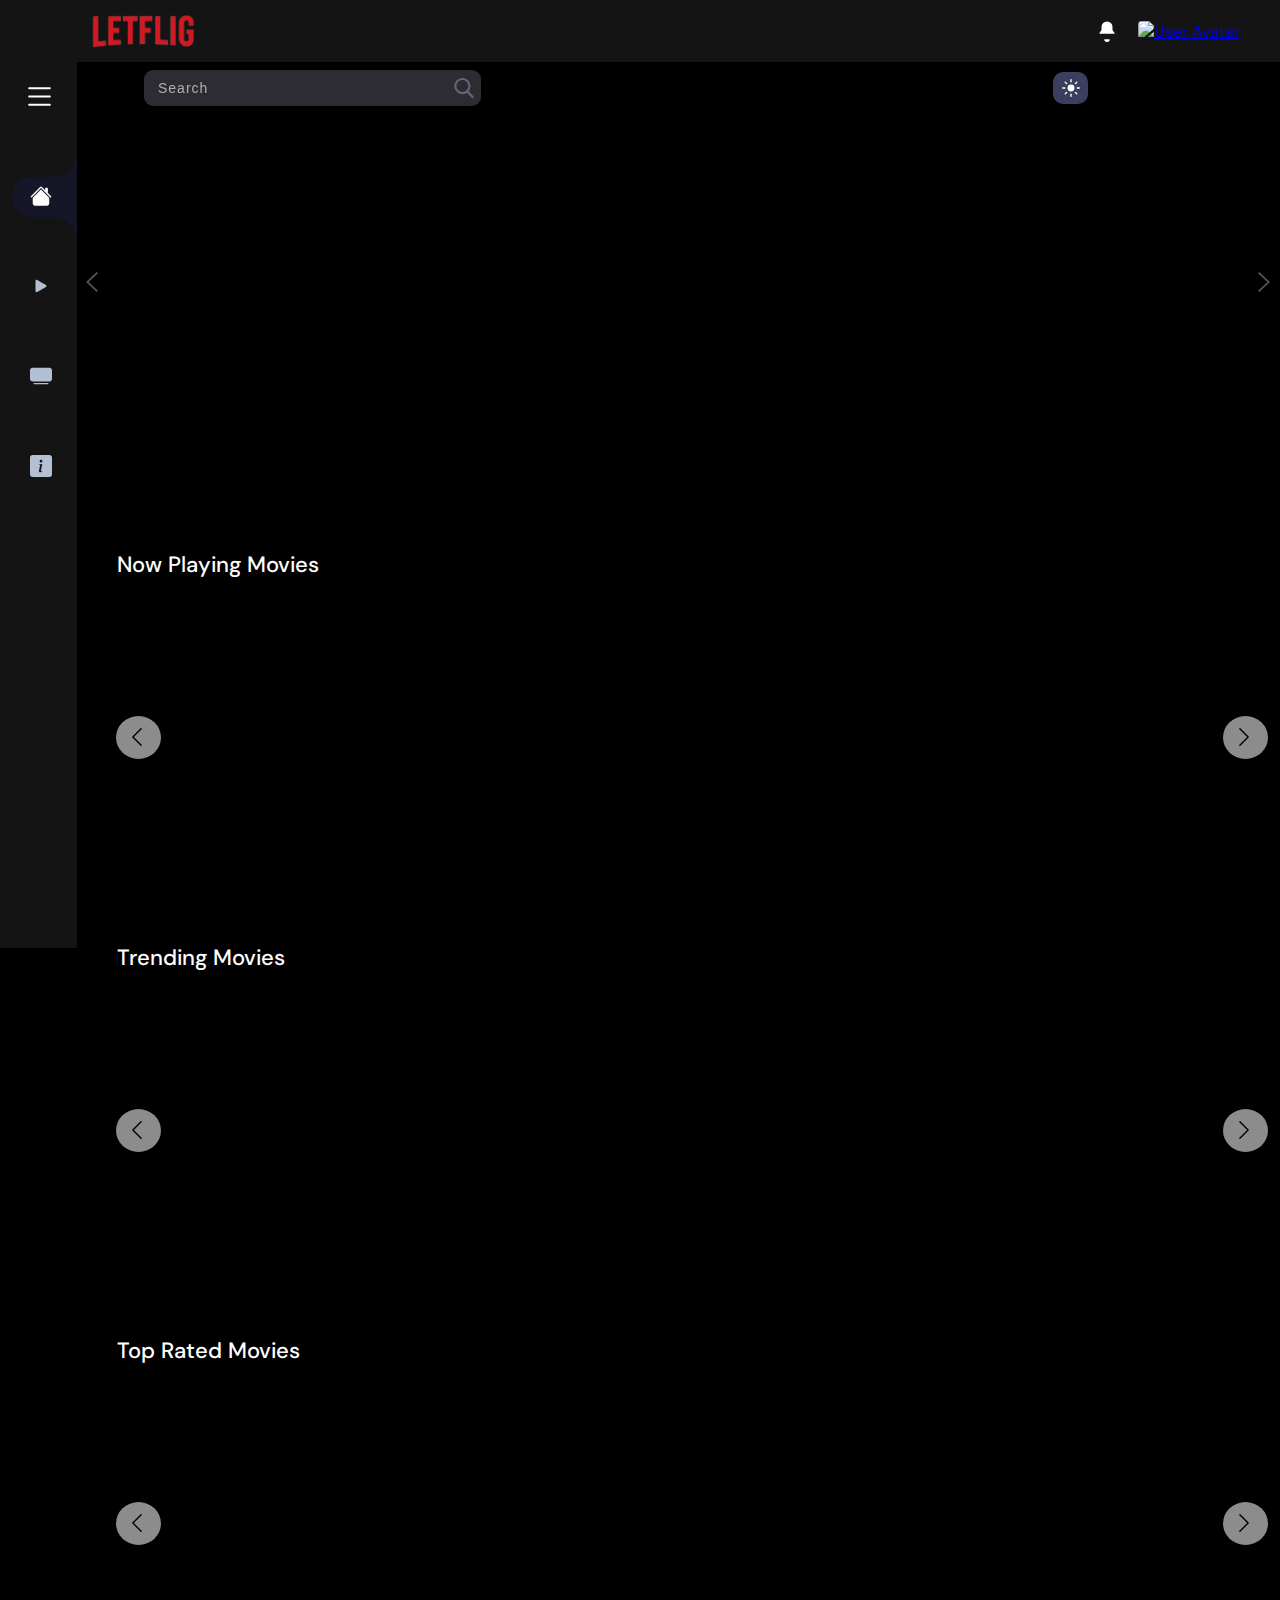
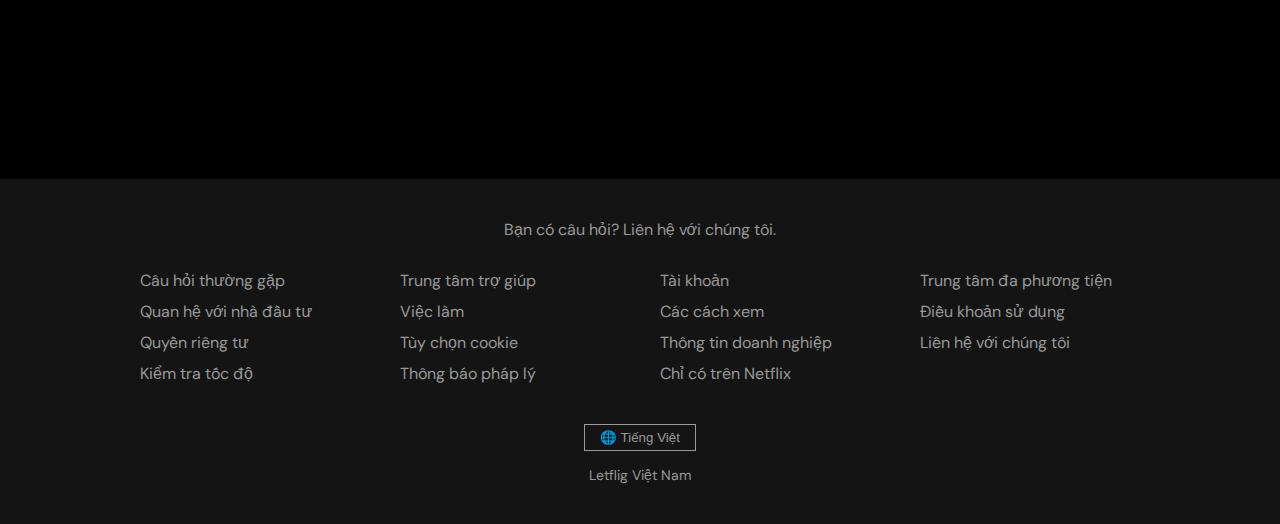
==== home.html @ 0b9b897f "first commit" ====
<!DOCTYPE html>
<html lang="en">

<head>
    <meta charset="UTF-8" />
    <meta http-equiv="X-UA-Compatible" content="IE=edge" />
    <meta name="viewport" content="width=device-width, initial-scale=1.0" />
    <link rel="icon" type="image/png" sizes="32x32" href="./resources/D moviesand tv show.png" />
    <title>Home | Letflig</title>
    <meta name="fl-verify" content="dedcf2e26533b422a0f9394b8a10ef49">
    <link rel="preconnect" href="https://fonts.googleapis.com" />
    <link rel="preconnect" href="https://fonts.gstatic.com" crossorigin />
    <link href="https://fonts.googleapis.com/css2?family=DM+Sans:wght@400;500;700&display=swap" rel="stylesheet" />
    <link rel="preconnect" href="https://fonts.googleapis.com" />
    <link rel="preconnect" href="https://fonts.gstatic.com" crossorigin />
    <link href="https://fonts.googleapis.com/css2?family=Kumbh+Sans:wght@400;500;600;700&display=swap"
        rel="stylesheet" />
    <link
        href="https://fonts.googleapis.com/css2?family=Fraunces:opsz,wght@9..144,700;9..144,900&family=Pacifico&display=swap"
        rel="stylesheet">
    <link rel="stylesheet" href="./style.css" />
    
</head>

<body class="body">
    
    <div class="selladd-container">
        <header class="netflix-header">
            <div class="netflix-header-left">
                <a href="./home.html"><img src="./resources/test1.png" alt="Letflig" class="logo" /></a>
                <!-- <nav class="main-nav">
                    <a href="./home.html">Home</a>
                    <a href="./tvShows.html">TV Shows</a>
                    <a href="./moviesGenre.html">Movies</a>
                    <a href="#">New & Popular</a>
                    <a href="#">My List</a>
                </nav> -->
            </div>
            <div class="netflix-header-right">
                <!-- <input type="text" class="search-input" placeholder="Search" /> -->
                <svg class="icon bell" xmlns="http://www.w3.org/2000/svg" width="22" height="22" fill="white" viewBox="0 0 16 16">
                    <path d="M8 16a2 2 0 0 0 2-2H6a2 2 0 0 0 2 2z"/>
                    <path fill-rule="evenodd"
                        d="M8 1a4 4 0 0 0-4 4v2.086a1 1 0 0 1-.293.707L2.5 9.5v.5h11v-.5l-1.207-1.707a1 1 0 0 1-.293-.707V5a4 4 0 0 0-4-4z"/>
                </svg>
                <a href="./signup.html"><img src="https://www.citypng.com/public/uploads/preview/white-user-member-guest-icon-png-image-701751695037005zdurfaim0y.png" alt="User Avatar" class="avatar"></a>
            </div>
        </header>
        
    </div>

    <main class="main">


        <div class="overlay"></div>
        <div class="overlay_side_navabar"></div>
        <div class="sidenav_container">
            <nav class="sidenav">

                <svg xmlns="http://www.w3.org/2000/svg" width="18" height="18" fill="#ffff"
                    class="arrow_left bi-arrow-left" viewBox="0 0 16 16">
                    <path fill-rule="evenodd"
                        d="M15 8a.5.5 0 0 0-.5-.5H2.707l3.147-3.146a.5.5 0 1 0-.708-.708l-4 4a.5.5 0 0 0 0 .708l4 4a.5.5 0 0 0 .708-.708L2.707 8.5H14.5A.5.5 0 0 0 15 8z" />
                </svg>
                <h3 class="title">Letflig</h3>
                <svg xmlns="http://www.w3.org/2000/svg" width="33" height="33" fill="currentColor"
                    class="hamburger bi-list" viewBox="0 0 16 16">
                    <path class="pathh pathhphone" fill-rule="evenodd"
                        d="M2.5 12a.5.5 0 0 1 .5-.5h10a.5.5 0 0 1 0 1H3a.5.5 0 0 1-.5-.5zm0-4a.5.5 0 0 1 .5-.5h10a.5.5 0 0 1 0 1H3a.5.5 0 0 1-.5-.5zm0-4a.5.5 0 0 1 .5-.5h10a.5.5 0 0 1 0 1H3a.5.5 0 0 1-.5-.5z" />
                </svg>
                <div class="menu">
                    <h4 class="menu_title">Menu</h4>
                    <ul class="menu_ul">
                        <li class="home">
                            <a class="sidenavlinks" href="./home.html"><svg xmlns="http://www.w3.org/2000/svg"
                                    width="22" height="22" fill="currentColor" class="bi bi-house-fill"
                                    viewBox="0 0 16 16">
                                    <path class="path" fill-rule="evenodd"
                                        d="m8 3.293 6 6V13.5a1.5 1.5 0 0 1-1.5 1.5h-9A1.5 1.5 0 0 1 2 13.5V9.293l6-6zm5-.793V6l-2-2V2.5a.5.5 0 0 1 .5-.5h1a.5.5 0 0 1 .5.5z" />
                                    <path class="path" fill-rule="evenodd"
                                        d="M7.293 1.5a1 1 0 0 1 1.414 0l6.647 6.646a.5.5 0 0 1-.708.708L8 2.207 1.354 8.854a.5.5 0 1 1-.708-.708L7.293 1.5z" />
                                </svg><span class="Home_title title_span">Home</span></a>
                        </li>
                        <li class="movie">
                            <a class="sidenavlinks" href="./moviesGenre.html">
                                <svg xmlns="http://www.w3.org/2000/svg" width="22" height="22" fill="currentColor"
                                    class="bi bi-play-fill" viewBox="0 0 16 16">
                                    <path class="path"
                                        d="m11.596 8.697-6.363 3.692c-.54.313-1.233-.066-1.233-.697V4.308c0-.63.692-1.01 1.233-.696l6.363 3.692a.802.802 0 0 1 0 1.393z" />
                                </svg>
                                <span class="movie_name title_span">Movies</span></a>
                        </li>
                        <li class="tv_shows">
                            <a class="sidenavlinks" href="./tvShows.html">
                                <svg xmlns="http://www.w3.org/2000/svg" width="22" height="22" fill="currentColor"
                                    class="bi bi-tv-fill" viewBox="0 0 16 16">
                                    <path class="path"
                                        d="M2.5 13.5A.5.5 0 0 1 3 13h10a.5.5 0 0 1 0 1H3a.5.5 0 0 1-.5-.5zM2 2h12s2 0 2 2v6s0 2-2 2H2s-2 0-2-2V4s0-2 2-2z" />
                                </svg>
                                <span class="tv_shows_title title_span">Shows</span></a>
                        </li>
                        <li class="settings">
                            <a class="sidenavlinks" href="./index.html">
                                <svg xmlns="http://www.w3.org/2000/svg" width="22" height="22" fill="currentColor"
                                    class="bi bi-info-square-fill" viewBox="0 0 16 16">
                                    <path class="path"
                                        d="M0 2a2 2 0 0 1 2-2h12a2 2 0 0 1 2 2v12a2 2 0 0 1-2 2H2a2 2 0 0 1-2-2V2zm8.93 4.588-2.29.287-.082.38.45.083c.294.07.352.176.288.469l-.738 3.468c-.194.897.105 1.319.808 1.319.545 0 1.178-.252 1.465-.598l.088-.416c-.2.176-.492.246-.686.246-.275 0-.375-.193-.304-.533L8.93 6.588zM8 5.5a1 1 0 1 0 0-2 1 1 0 0 0 0 2z" />
                                </svg><span class="settings_title title_span">About</span></a>
                        </li>
                    </ul>
                </div>
            </nav>
        </div>
        <section class="section_one">
            <div class="nav_paremt_conatainer">
                <nav class="navContainer">
                    <svg xmlns="http://www.w3.org/2000/svg" width="33" height="33" fill="currentColor"
                        class="hamburger hamburgerphone bi-list" viewBox="0 0 16 16">
                        <path class="pathh" fill-rule="evenodd"
                            d="M2.5 12a.5.5 0 0 1 .5-.5h10a.5.5 0 0 1 0 1H3a.5.5 0 0 1-.5-.5zm0-4a.5.5 0 0 1 .5-.5h10a.5.5 0 0 1 0 1H3a.5.5 0 0 1-.5-.5zm0-4a.5.5 0 0 1 .5-.5h10a.5.5 0 0 1 0 1H3a.5.5 0 0 1-.5-.5z" />
                    </svg>
                    <input class="search" type="text" placeholder="Search " />
                    <div class="light_darkmode" data-theme="black"></div>
                </nav>
            </div>
            <section class="section_two">
                <!-- <h3 class="home_header">Home</h3> -->
                <div class="Home_header_container">

                    <div class="trending_container">
                        <div class="Trending_arrow_container">
                            <?xml version="1.0" ?>
                            <!DOCTYPE svg
                                PUBLIC '-//W3C//DTD SVG 1.1//EN' 'http://www.w3.org/Graphics/SVG/1.1/DTD/svg11.dtd'><svg
                                class="trending_arrow trending_left_btn" height="512px" id="Layer_1"
                                style="enable-background:new 0 0 512 512;" version="1.1" viewBox="0 0 512 512"
                                xml:space="preserve" xmlns="http://www.w3.org/2000/svg"
                                xmlns:xlink="http://www.w3.org/1999/xlink">
                                <polygon points="352,115.4 331.3,96 160,256 331.3,416 352,396.7 201.5,256 " />
                            </svg>
                            <?xml version="1.0" ?>
                            <!DOCTYPE svg
                                PUBLIC '-//W3C//DTD SVG 1.1//EN' 'http://www.w3.org/Graphics/SVG/1.1/DTD/svg11.dtd'><svg
                                class="trending_arrow trending_right_btn" height="512px" id="Layer_1"
                                style="enable-background:new 0 0 512 512;" version="1.1" viewBox="0 0 512 512"
                                xml:space="preserve" xmlns="http://www.w3.org/2000/svg"
                                xmlns:xlink="http://www.w3.org/1999/xlink">
                                <polygon points="160,115.4 180.7,96 352,256 180.7,416 160,396.7 310.5,256 " />
                            </svg>

                        </div>

                        <div class="trending_poster trending_div_container">

                        </div>
                    </div>

                </div>
                <section class="Now_playing_movies_container Now_playing_movies_container_trend" id="nowplaying">
                    <h4 class="Now_playing_movies_container_title">
                        Now Playing Movies
                    </h4>

                    <svg xmlns="http://www.w3.org/2000/svg" width="16" height="16" fill="currentColor"
                        class="leftarrow arrowbtn bi-chevron-left" viewBox="0 0 16 16">
                        <path fill-rule="evenodd"
                            d="M11.354 1.646a.5.5 0 0 1 0 .708L5.707 8l5.647 5.646a.5.5 0 0 1-.708.708l-6-6a.5.5 0 0 1 0-.708l6-6a.5.5 0 0 1 .708 0z" />
                    </svg>
                    <svg xmlns="http://www.w3.org/2000/svg" width="16" height="16" fill="currentColor"
                        class="rightarrow rightarrowindex arrowbtn bi-chevron-right" viewBox="0 0 16 16">
                        <path fill-rule="evenodd"
                            d="M4.646 1.646a.5.5 0 0 1 .708 0l6 6a.5.5 0 0 1 0 .708l-6 6a.5.5 0 0 1-.708-.708L10.293 8 4.646 2.354a.5.5 0 0 1 0-.708z" />
                    </svg>
                    <div class="Now_playing_movies_div"></div>
                </section>
                <section class="Now_playing_movies_container" id="Trendingmovies">
                    <h4 class="Now_playing_movies_container_title">Trending Movies</h4>

                    <svg xmlns="http://www.w3.org/2000/svg" width="16" height="16" fill="currentColor"
                        class="leftarrow arrowbtn bi-chevron-left" viewBox="0 0 16 16">
                        <path fill-rule="evenodd"
                            d="M11.354 1.646a.5.5 0 0 1 0 .708L5.707 8l5.647 5.646a.5.5 0 0 1-.708.708l-6-6a.5.5 0 0 1 0-.708l6-6a.5.5 0 0 1 .708 0z" />
                    </svg>
                    <svg xmlns="http://www.w3.org/2000/svg" width="16" height="16" fill="currentColor"
                        class="rightarrow rightarrowindex arrowbtn bi-chevron-right" viewBox="0 0 16 16">
                        <path fill-rule="evenodd"
                            d="M4.646 1.646a.5.5 0 0 1 .708 0l6 6a.5.5 0 0 1 0 .708l-6 6a.5.5 0 0 1-.708-.708L10.293 8 4.646 2.354a.5.5 0 0 1 0-.708z" />
                    </svg>
                    <div class="current_popular_movies_div"></div>
                </section>
                <section class="Now_playing_movies_container" id="toprated">
                    <h4 class="Now_playing_movies_container_title">Top Rated Movies</h4>

                    <svg xmlns="http://www.w3.org/2000/svg" width="16" height="16" fill="currentColor"
                        class="leftarrow arrowbtn bi-chevron-left" viewBox="0 0 16 16">
                        <path fill-rule="evenodd"
                            d="M11.354 1.646a.5.5 0 0 1 0 .708L5.707 8l5.647 5.646a.5.5 0 0 1-.708.708l-6-6a.5.5 0 0 1 0-.708l6-6a.5.5 0 0 1 .708 0z" />
                    </svg>
                    <svg xmlns="http://www.w3.org/2000/svg" width="16" height="16" fill="currentColor"
                        class="rightarrow rightarrowindex arrowbtn bi-chevron-right" viewBox="0 0 16 16">
                        <path fill-rule="evenodd"
                            d="M4.646 1.646a.5.5 0 0 1 .708 0l6 6a.5.5 0 0 1 0 .708l-6 6a.5.5 0 0 1-.708-.708L10.293 8 4.646 2.354a.5.5 0 0 1 0-.708z" />
                    </svg>
                    <div class="Top_rated_movies_div"></div>
                </section>
            </section>
        </section>
    </main>
    <footer>
        <div class="footer-container">
          <div>
            <a href="#">Bạn có câu hỏi? Liên hệ với chúng tôi.</a>
          </div>
    
          <div class="footer-row">
            <div class="footer-column">
              <ul>
                <li><a href="#">Câu hỏi thường gặp</a></li>
                <li><a href="#">Quan hệ với nhà đầu tư</a></li>
                <li><a href="#">Quyền riêng tư</a></li>
                <li><a href="#">Kiểm tra tốc độ</a></li>
              </ul>
            </div>
            <div class="footer-column">
              <ul>
                <li><a href="#">Trung tâm trợ giúp</a></li>
                <li><a href="#">Việc làm</a></li>
                <li><a href="#">Tùy chọn cookie</a></li>
                <li><a href="#">Thông báo pháp lý</a></li>
              </ul>
            </div>
            <div class="footer-column">
              <ul>
                <li><a href="#">Tài khoản</a></li>
                <li><a href="#">Các cách xem</a></li>
                <li><a href="#">Thông tin doanh nghiệp</a></li>
                <li><a href="#">Chỉ có trên Netflix</a></li>
              </ul>
            </div>
            <div class="footer-column">
              <ul>
                <li><a href="#">Trung tâm đa phương tiện</a></li>
                <li><a href="#">Điều khoản sử dụng</a></li>
                <li><a href="#">Liên hệ với chúng tôi</a></li>
              </ul>
            </div>
          </div>
    
          <div>
            <button class="language-btn">🌐 Tiếng Việt</button>
          </div>
    
          <div class="footer-note">
            Letflig Việt Nam
          </div>
        </div>
      </footer>
      
    <script src="./scriptl.js"></script>
    
</body>

</html>
---- style.css ----
@import url('https://fonts.googleapis.com/css2?family=Special+Gothic+Condensed+One&display=swap');
* {
    margin: 0;
    padding: 0;
    box-sizing: border-box;
}

body {
    background-color: var(--navbar-background);
    font-family: 'DM Sans', sans-serif;
    transition-duration: 0.5s;
    transition-timing-function: linear;

}



:root {
    /* --background: #151728; */
    --background: #000;
    ;
    --shadow: rgba(0, 0, 0, 0.1) 0px 3px 6px 0px, rgba(0, 0, 0, 0.08) 0px 1px 3px 0px;

}

body {
    background-color: var(--background);
}

html {
    -webkit-tap-highlight-color: transparent;
}

.main {
    display: flex;
    position: relative;
}

.overlay {
    width: 100%;
    position: fixed;
    background-color: white;
    height: 0%;
    z-index: -1;
    transition-duration: 0.5s;
    transition-timing-function: linear;
}



.sidenav_container {
    width: 5rem;

}

.sidenav {
    height: 100vh;
    width: 77px;
    display: flex;
    flex-direction: column;
    overflow: hidden;
    position: fixed;
    height: 100%;
    transition-duration: 0.2s;
    transition-timing-function: ease-out;
    z-index: 3;
    /* background-color: #33373e;
    background-color: #202326; */
    background-color: #141414;
    padding: 0 0 0 2px;
    transition-duration: 0.3s;
    transition-timing-function: linear;
    /* background-image: url("./resources/D\ moviesand\ tv\ shows\ \(Transparent\ BG\).png"); */
    background-position: center;
    background-repeat: no-repeat;
    background-size: contain;
    background-position-y: 100%;
}


.sidenav_2 {
    width: 5rem;
}


.sidenavlinks {
    display: flex;
    align-items: center;
    gap: 44px;
    width: fit-content;
    cursor: pointer;
    text-decoration: none;
    padding: 8px 0px 10px 18px;
}



.arrow_left {
    display: none;
    align-self: end;
    width: 25px;
    margin-right: 2px;
    margin-top: 10px;
    cursor: pointer;
    transition-duration: 0.5s;
    transition-timing-function: linear;
}

.title {
    display: none;
    color: white;
    font-family: 'Kumbh Sans', sans-serif;
    font-size: 18px;
    letter-spacing: 3px;
    margin: 0px 14px 0px 12px;
    align-self: center;
    margin-top: 36px;
    transition-duration: 0.5s;
    transition-timing-function: linear;
}

.hamburger {
    display: block;
    margin-top: 2rem;
    cursor: pointer;
    width: 35px;
    align-self: center;
    transition-duration: 0.5s;
    transition-timing-function: linear;
}

.pathh {
    fill: #ffffff;
}



.menu {
    margin-left: 0rem;
    margin-top: 4rem;
    display: flex;
    justify-content: center;
}

.menu_ul {
    display: flex;
    flex-direction: column;
    gap: 50px;
    margin-left: 5rem;
}

.menu_title {
    margin-bottom: 20px;
    font-family: 'DM Sans', sans-serif;
    color: #fffffff5;
    font-weight: 500;
    font-size: 17px;
    letter-spacing: 1px;
    display: none;
    opacity: 0.7;
}


.bi {
    cursor: pointer;
}

.path {
    /* fill: #287bff; */
    fill: #b3bfd3;
    color: white;
}


.menu_ul li span {
    color: #ffffff9e;
    font-size: 15px;
    font-weight: 500;
    letter-spacing: 0px;
    /* display: none;*/
}





.GoogleButton {
    color: rgb(199 199 199 / 90%);
    cursor: pointer;
    padding: 7px 16px 7px 16px;
    border-radius: 11px;
    font-size: 11px;
    text-decoration: none;
    transition: all .2s ease-in-out;
    background: #1b1d30;
}

.playButtonContainer {
    display: flex;
    align-items: center;
    gap: 30px;
}

.GoogleButton:hover {
    box-shadow: 0 8px 16px 0 rgb(0 0 0 / 20%), 0 6px 20px 0 rgb(0 0 0 / 19%);
    color: rgb(255, 255, 255);

}





body.minimize_siderbar .sidenav {
    width: 14rem;
    transition-duration: 0.2s;
    transition-timing-function: linear;
    height: 100%;
    background-size: 153px;
    background-position-y: 103%;
}

body.minimize_siderbar .sidenav_container {
    width: 16rem;
    transition-duration: 0.2s;
    transition-timing-function: linear;
}

body.minimize_siderbar .arrow_left {
    display: block;
    transition-duration: 0.2s;
    transition-timing-function: linear;
}

body.minimize_siderbar .title {
    display: block;
    transition-duration: 0.2s;
    transition-timing-function: linear;
}

body.minimize_siderbar .hamburger {
    display: none;
    transition-duration: 0.2s;
    transition-timing-function: linear;

}

body.minimize_siderbar .title_span {
    display: inline-block;
}

body.minimize_siderbar .menu_title {
    display: block;
}

body.minimize_siderbar .menu {
    margin-left: 2rem;
    margin-top: 4rem;
    display: block;
}


body.minimize_siderbar .menu_ul {
    display: flex;
    flex-direction: column;
    gap: 45px;
    margin-left: 0rem;
}



body.minimize_siderbar .sidenavlinks {
    padding: 8px 95px 10px 18px;
    gap: 15px;
}


body.minimize_siderbar .section_one {
    margin-left: 1rem;
    transition-duration: 0.2s;
    transition-timing-function: linear;

}

body.minimize_siderbar .Now_playing_movies_container {
    width: 79vw;
    position: relative;
    transition-duration: 0.2s;
    transition-timing-function: linear;
}

body.minimize_siderbar .light_darkmode {
    right: 25%;
    transition-duration: 0.2s;
    transition-timing-function: linear;
}

body.minimize_siderbar .navContainer {
    left: 225px;
    transition-duration: 0.2s;
    transition-timing-function: linear;

}

body.minimize_siderbar .movieDetailnavContainer {
    left: 223px;

}




body.minimize_siderbar .sidenav_child_container {
    width: 14rem;
    transition-duration: 0.2s;
    transition-timing-function: linear;
}

body.minimize_siderbar .section_one_movieDetail {
    margin-left: 14rem;
    transition-duration: 0.2s;
    transition-timing-function: linear;
}



.section_one {
    margin-left: 1rem;
    transition-duration: 0.3s;
    transition-timing-function: linear;
    overflow: hidden;


}

.nav_paremt_conatainer {
    background-color: var(--background);
    height: 5rem;
    z-index: 2;

    transition-timing-function: linear;
}


.navContainer {
    Display: flex;

    height: 5rem;
    align-items: center;
    padding: 0px 146px 0px 63px;
    justify-content: space-between;
    position: fixed;
    width: -webkit-fill-available;
    z-index: 2;
    left: 81px;
    margin: 0 0 0 0px;
    transition-duration: 0.2s;
    transition-timing-function: ease-out;
}



.navContainer input {
    background-image: url("data:image/svg+xml;charset=utf-8,%3Csvg xmlns='http://www.w3.org/2000/svg' viewBox='0 0 56.966 56.966' fill='%23717790c7'%3E%3Cpath d='M55.146 51.887 41.588 37.786A22.926 22.926 0 0 0 46.984 23c0-12.682-10.318-23-23-23s-23 10.318-23 23 10.318 23 23 23c4.761 0 9.298-1.436 13.177-4.162l13.661 14.208c.571.593 1.339.92 2.162.92.779 0 1.518-.297 2.079-.837a3.004 3.004 0 0 0 .083-4.242zM23.984 6c9.374 0 17 7.626 17 17s-7.626 17-17 17-17-7.626-17-17 7.626-17 17-17z'/%3E%3C/svg%3E");
    background-repeat: no-repeat;
    padding: 0px 26px 1px 14px;
    height: 36px;
    outline: none;
    border: none;
    border-radius: 9px;
    box-shadow: var(--shadow);
    background-color: #82819357;
    background-size: 20px;
    background-position-y: center;
    background-position: 98%;
    color: #ffff;
    width: 34%;
    letter-spacing: 1px;
    font-size: 14px;
    transition-duration: 0.2s;
    transition-timing-function: linear;

}

::placeholder {
    color: #ffff;
    opacity: 0.6;
}


.light_darkmode {
    background-image: url(./resources/icon-sun.svg);
    background-color: black;
    width: 35px;
    background-repeat: no-repeat;
    height: 32px;
    background-position: center;
    background-size: 18px;
    border-radius: 10px;
    background-color: rgb(87 88 92 / 54%);
    background-color: #3b3e5e;
    position: absolute;
    right: 16%;
    transition-duration: 0.5s;
    transition-timing-function: linear;

}



.home_header {
    color: #ffff;
    margin: 0px 90px 18px 0px;
    font-size: 32px;
}

.Home_header_container {
    display: flex;
    /* width: 100%; */
    height: 34vw;
    margin: 0;
    position: absolute;
    top: 0;
    right: 0;
    left: 0;
    margin-left: 4rem;
    transition-duration: 0.3s;
    transition-timing-function: linear
}

body.minimize_siderbar .Home_header_container {
    margin-left: 14rem;
}




.first_box {
    width: 72%;
    background-blend-mode: luminosity;
    background-blend-mode: hard-light;
    background-color: #4784ff;
    background-image: url(./resources/John-Wick-Wallpaper-removebg.png);
    background-image: url(./resources/Homelaner-removebg-preview.png);
    display: flex;
    flex-direction: column;
    gap: 2rem;
    padding: 27px 12px 13px 25px;
    background-repeat: no-repeat;
    background-size: 27rem;
    border-radius: 15px;
    color: #4784ff;
    background-position: 100%;
    background-position: 107%;
    box-shadow: 0 6px 30px -10px #4a74c9;
    z-index: 1;

}

.about {
    line-height: 1.4;
    font-size: 26px;
    color: #ffff;
}


.logo {
    display: flex;
    align-items: center;
}

.header_logo {
    width: 45px;
    height: 45px;
    background: #00008b00;
    padding: 5px;
    border-radius: 50%;
    border: 1px solid #ffffff;
}

.feather {
    width: 10px;
    background: #ffff;
    padding: 1px;
    border-radius: 50%;
    position: relative;
    left: -9px;
    top: 11px;
}

.quality_about {
    line-height: 2;
}

.free {
    font-size: 15px;
    font-weight: 700;
    color: #ffff;
    letter-spacing: 1px;
    color: #ffff;
}

.quality {
    display: flex;
    gap: 10px;
    align-items: center;
    font-size: 13px;
    font-weight: 500;
    color: #ffff;
}

.dot {
    width: 5px;
    height: 5px;
    background-color: #ffff;
    ;
    border-radius: 50%;
}

.second_box {
    background-color: #4784ff;
    background-image: url(./resources/Homelandeer1.png);
    display: flex;
    flex-direction: column;
    gap: 2rem;
    padding: 27px 12px 13px 25px;
    background-repeat: no-repeat;
    background-size: initial;
    border-radius: 15px;
    color: #4784ff;
    background-position: 24%;
    background-position-y: -40px;
    width: 25%;
    background-blend-mode: hard-light;
    box-shadow: 0 6px 30px -10px #4a74c9;
    z-index: 1;
}

/* Now playing movies container*/

.Now_playing_movies_container {
    width: 94vw;
    position: relative;
    margin: 0px 0 0 24px;
}

.Now_playing_movies_container_title {
    color: #ffff;
    font-size: 22px;
    margin: 8px 0px 14px 0px;
    font-weight: 500;
}

.Now_playing_movies_div,
.current_popular_movies_div,
.Top_rated_movies_div,
.Casdiv {
    padding: 14px 41px 9px 0px;
    margin: 13px 35px 30px 0px;
    display: flex;
    gap: 0rem;
    overflow-x: scroll;
    overflow-y: hidden;
    transition-duration: 0.5s;
    transition-timing-function: linear;
    height: 20rem;
    position: relative;

}




.Now_playing_movies,
.current_popular_movies,
.Top_rated_movies,
.person_movies {
    cursor: pointer;
    position: absolute;
    transition-duration: 0.3s;
    transition-timing-function: linear;
}



.Now_playing_movies_div::-webkit-scrollbar {
    display: none;
}

.Casdiv::-webkit-scrollbar {
    display: none;
}

.current_popular_movies_div::-webkit-scrollbar {
    display: none;
}

.Top_rated_movies_div::-webkit-scrollbar {
    display: none;
}

.Now_playing_movies,
.current_popular_movies,
.Top_rated_movies,
.person_movies {

    width: 10rem;
}



.poster {
    width: inherit;
    border-radius: 20px;
    transition-duration: 0.2s;
    transition-timing-function: ease-in-out;
    height: 15rem;
    object-fit: cover;

}

.posterlink {
    width: inherit;
}

.poster:hover {
    opacity: 0.7;
    transform: scale(1.07);
    transition-duration: 0.2s;
    transition-timing-function: ease-in-out;
}


.movie_title {
    text-overflow: ellipsis;
    color: #ffff;
    height: 28px;
    white-space: nowrap;
    overflow: hidden;
    margin: 9px 4px 2px 4px;
    font-size: 15px;
    font-weight: 500;
}



.date_rating {
    display: flex;
    align-items: center;
    color: #ffff;
    margin: 0 7px 0 7px;
}

.date {
    font-size: 13px;
    color: #999999;
}

.star {
    margin-left: 5px;
}

.rating {
    font-size: 13px;
    color: #999999;
    flex: 1;
}

.dot2 {
    margin: 0 7px 0 7px;
    color: #999999;
}

.category {
    border: 1px solid #767676;
    padding: 2px 4px 2px 4px;
    font-size: 10px;
    color: #d9d9d9;
    border-radius: 4px;
    opacity: .7;
}

.arrowbtn {
    position: absolute;
    bottom: 154px;
    width: 45px;
    height: 43px;
    fill: rgb(0, 0, 0);
    cursor: pointer;
    background-color: rgb(219 219 219 / 64%);
    border-radius: 50%;
    padding: 10px 13px 11px 10px;

}

.arrowbtn:hover {
    fill: rgb(129, 125, 125);
}

.rightarrow {
    float: right;
    margin: 0 7px 0px 0px;
    right: 25px;
    z-index: 2;
}

.rightarrowindex {
    right: 46px;
}


.leftarrow {
    left: -1px;
    z-index: 1;
}

.alertMsg {
    background-color: #ffff;
    height: fit-content;
    width: 22rem;
    position: absolute;
    z-index: 4;
    display: flex;
    flex-direction: column;
    align-items: center;
    gap: 1rem;
    padding: 26px 22px 25px 31px;
    left: 31%;
    top: -60rem;
    border-radius: 12px;
    transition-duration: 1s;
    transition-timing-function: linear;
}

.alertMsg_header {
    font-weight: 700;
    font-size: 27px;
}

.alertMsg_para {
    margin: 1px 0 9px 7px;
    color: #505050;
    text-align: center;
    font-weight: 600;
    font-size: larger;
}


.alertLink {
    border: none;
    outline: none;
    padding: 10px 80px 10px 80px;
    font-size: 13px;
    letter-spacing: 1px;
    font-weight: 500;
    border-radius: 11px;
    width: fit-content;
    box-shadow: var(--shadow);
    background-color: #3b84f1;
    color: #000000;
    cursor: pointer;
}


.okaybtn {
    border: none;
    outline: none;
    padding: 10px 80px 10px 80px;
    font-size: 18px;
    letter-spacing: 1px;
    font-weight: 500;
    border-radius: 11px;
    width: fit-content;
    box-shadow: var(--shadow);
    background-color: #242424;
    color: #c7c7c7;
    cursor: pointer;
}

.okaybtn:hover {
    color: #ffff;
    background-color: #414040;
}





/* HTML 2*/

.posterbig {
    height: 80vh;
    position: relative;
}


.poster_big {
    position: relative;
}


.poster_big_img {
    height: 100%;
    object-fit: cover;
    object-position: 50% 0;
    width: 100%;
}

.gradient {
    background: -moz-linear-gradient(top, rgba(125, 185, 232, 0) 0, #151728 100%);
    background: -webkit-linear-gradient(top, rgba(125, 185, 232, 0), #151728);
    background: linear-gradient(180deg, rgba(125, 185, 232, 0) 0, #151728);
    bottom: 0;
    filter: progid:DXImageTransform.Microsoft.gradient(startColorstr="#007db9e8", endColorstr="#151728", GradientType=0);
    left: 0;
    position: absolute;
    right: 0;
    top: 0;
    position: absolute;
    right: 0;
    top: -220px;
    height: 14rem;
    z-index: 1;
}

.line {
    background-color: var(--background);
    width: 100%;
    position: absolute;
    height: 101px;
    z-index: 1;
    bottom: -58px;
    border-radius: 45px 45px 0 0px;

}


.sidenav_container_movieDetail {
    position: fixed;
    top: 0;
    align-items: center;
    bottom: 0;
    z-index: 9999;
    overflow: hidden;
    width: initial;
}

.section_one_movieDetail {
    margin-left: 5rem;
}


.sidenav_child_container {
    width: 5rem;
    height: 100%;
    transition-duration: 0.3s;
    transition-timing-function: linear;
}





.movieDetailnav_paremt_conatainer {
    z-index: 2;
}

.movieDetailnavContainer {
    z-index: 3;
    background-color: rgb(21 23 40 / 0%);
    backdrop-filter: blur(0px);
    left: 80px;
}

.bgadd {
    background-color: rgb(35 38 60 / 49%);
    backdrop-filter: blur(4px);
}

.movie_details {

    display: flex;
    align-items: center;
    gap: 2rem;
    background-color: var(--background);
}

.movie_details_poster {
    width: 13rem;
    border-radius: 20px;
    z-index: 1;
    transform: translateX(60px)translateY(-8rem);
    box-shadow: var(--shadow);

}

.movie_details_about {
    z-index: 1;
    transform: translateX(52px) translateY(-75px);
    display: flex;
    flex-direction: column;
    gap: 1rem;


}

.movie_details_title {

    width: 31rem;
    font-size: 31px;
    word-break: break-word;
    word-spacing: 3px;
    color: #ffffffe6;
}


.movie_details_about_category_ul {
    display: flex;
    gap: 1rem;
    font-size: 13px;
    flex-wrap: wrap;
    width: 85%;

}

.movie_details_category_ul_li {
    list-style: none;
    background-color: #54545475;
    box-shadow: var(--shadow);
    padding: 3px 7px 3px 7px;
    border-radius: 5px;
    color: #d7d7d7;
}

.overlay2 {
    z-index: 0;
}

.section_two2 {
    transform: translateY(-82px);
}

.time {
    font-size: 13px;
    color: #999999;
}

.play_btn {
    background-image: url();
    border: none;
    outline: none;
    padding: 10px 80px 10px 80px;
    font-size: 18px;
    letter-spacing: 1px;
    font-weight: 500;
    border-radius: 10px;
    gap: 3px;
    display: flex;
    width: fit-content;
    box-shadow: var(--shadow);
    background-color: #2b2e4a;
    color: #c7c7c7;
    border: 1px solid #2b2e4a;
    cursor: pointer;
}

.play_btn:hover {
    background-color: white;
    color: black;
}

.section_story {
    width: 85%;
    color: #a9a9a9;
    /* line-height: 1.08; */
    font-size: 16px;
    letter-spacing: 0px;
    word-spacing: 1px;
    transform: translateY(-40px);
    margin-left: 5rem;
}



.overlay2 {
    z-index: -1;
}



.unreleased_image {

    transform: scale(1.3);
    opacity: 0.6
}

.unreleased_link {
    height: 7rem;
    overflow-y: clip;
    border-radius: 7px;
}




.movie_title:hover {
    text-overflow: initial;
    overflow: visible;
    font-size: 15px;
    font-weight: 500;
    width: fit-content;
    z-index: 999;
    position: relative;
    border-radius: 5px;
    transition: all .2s ease-in-out;
    padding: 0px 15px 0px 4px;
    background: #151620;
    transform: scale(1.04);
    cursor: pointer;
}


.Now_playing_movies:has(.movie_title:hover) {
    z-index: 1;
}

.current_popular_movies:has(.movie_title:hover) {
    z-index: 1;
}

.Top_rated_movies:has(.movie_title:hover) {
    z-index: 1;
}






.trending_container {
    margin: 0;
    height: inherit;
    width: 100%;
}


.trending_child {
    position: absolute;
    height: inherit;
    z-index: 0;
    width: 100%;
    /* background: hsla(0, 0%, 91%, 1);
    background: radial-gradient(circle, hsla(0, 0%, 91%, 1) 0%, hsla(234, 31%, 12%, 1) 100%);
    background: -moz-radial-gradient(circle, hsla(0, 0%, 91%, 1) 0%, hsla(234, 31%, 12%, 1) 100%);
    background: -webkit-radial-gradient(circle, hsla(0, 0%, 91%, 0%) 0%, hsla(234, 31%, 12%, 1) 86%); */
    left: 0px;
    right: 0;

}

.trending_child_2 {
    background: -webkit-linear-gradient(top, rgba(125, 185, 232, 0), #151728);
    position: absolute;
    height: 7rem;
    z-index: 1;
    width: inherit;
    bottom: -8px;
}


.trending_poster {
    object-fit: cover;
    height: fit-content;
    width: inherit;
    display: flex;
    justify-content: center;


}

.trending_div_container {
    height: inherit;
    width: inherit;
    display: flex;
    position: relative;
    overflow: hidden;
}

.trending_div {
    width: inherit;
    height: inherit;
}


.slides {
    position: absolute;
    transition-timing-function: linear;
    transition-duration: 0.5s;
}


.trending_arrow {
    height: 2rem;
    fill: #f0f8ff57;
}

.Trending_arrow_container {
    position: absolute;
    top: 50%;
    z-index: 2;
    width: 99%;
    display: flex;
    justify-content: space-between;
    cursor: pointer;
    right: 0;
}

.trending_details {
    width: fit-content;
    text-align: center;
    filter: drop-shadow(2px 0px 1px black);
    position: absolute;
    bottom: 5vw;
    z-index: 1;

}

.Trending_heading {
    color: #71ffe5d1;
    background-image: linear-gradient(90deg, rgba(207, 207, 207, 0) 0%, hsla(234, 31%, 12%, 1) 50%, rgba(72, 73, 86, 0) 97%);
    font-family: Special Gothic Condensed One;
    opacity: .7;
    font-weight: 100;
    font-size: 25px;
    margin-bottom: 5px;
}

.trending_title {
    color: #fff;
    font-size: 4vw;
    font-family: Special Gothic Condensed One;
}





.Now_playing_movies_container_trend {
    margin-top: 33vw;
}




/* Light mode*/

body.light .nav_paremt_conatainer {
    background-color: hsla(0, 0%, 100%, .75);
    transition-duration: 0.6s;
    transition-timing-function: linear;
}



body.light .movieDetailnavContainer {
    /* z-index: 3;*/
    background-color: rgba(21, 23, 40, 0);
}


body.light .bgadd {
    background-color: rgb(239 239 239 / 82%);
}


/* body.light .sidenav {
    background-color: #287bff;
}
body.light .sidenav {
    background-color: #287bff;
} */

body.light .pathh {
    fill: #ffff;
}

body.light .bi {
    background-color: #ffffff;
    box-shadow: 0 3px 6px 0 rgb(0 0 0 / 10%), 0 1px 3px 0 rgb(0 0 0 / 8%);
}

body.light .path {
    fill: #646464;
}



body.light .menu_ul li:hover .path {
    fill: #287bff;
}

body.light .menu_ul li:hover .title_span {
    color: #287bff;
}

body.light .arrow_left {
    fill: #ffff;
}

body.light .arrow_left:hover {
    fill: #000000;
}

body.light .title_span {
    color: #f1f1f1;
}


body.light .title {
    color: #ffffff;
}

body.light .menu_title {
    color: #ffff;
}



body.light .home_header {
    color: rgb(61, 61, 61);
    margin: 0px 90px 18px 0px;
    font-size: 32px;
}

body.light .overlay {
    height: 100%;
    transition-duration: 0.3s;
    transition-timing-function: linear;

}

body.light .Now_playing_movies_container_title {
    color: #353434;
}

body.light .movie_title {
    color: #2F2F33;
}

body.light .dot2 {
    background-color: #898787;
}

body.light .category {
    color: #565656;
}

body.light .arrowbtn {
    fill: rgb(94, 94, 94);
}

body.light .arrowbtn:hover {
    fill: rgb(196, 196, 196);
    background-color: rgba(145, 145, 145, 0.562);
}

body.light .navContainer input {
    background-color: #ffffff5c;
    color: rgb(0 0 0);

}

body.light ::placeholder {
    color: rgb(158, 158, 158);
}

body.light .light_darkmode {
    background-image: url(./resources/icon-moon.svg);
    background-color: #ffffff4a;
    transition-duration: 0.5s;
    transition-timing-function: linear;
    box-shadow: var(--shadow);
    background-blend-mode: luminosity;
}

body.light .light_darkmode:hover {
    background-blend-mode: normal;
}

body.light .line {
    background-color: #ffffff;
}

body.light .movie_details {
    transition-duration: 0.5s;
    transition-timing-function: linear;
    background-color: #ffffff;
}

body.light .movie_details_category_ul_li {
    background-color: white;
}

body.light .movie_details_title {
    color: #000000d1;
}

body.light .movie_details_category_ul_li {
    background-color: #f1f1f1ab;
    color: #6c6c6c;
}

body.light .play_btn {
    background-color: white;
    color: #444444;
    border: 1px solid rgb(193 193 193);

}

body.light .play_btn:hover {
    background-color: rgba(0, 0, 0, 0.801);
    color: #ffff;
}



body.light .menu ul li.hovered .title_span,
body.light .menu ul li.hovered .path {
    color: #287bff;
    fill: #287bff;
}



body.light .bi {
    background-color: #ffffff;
    box-shadow: 0 0 0 0
}

body.light .bi {
    background-color: #ffffff00;
    box-shadow: 0 0 0 0;
}

body.light .path {
    fill: #ffffff;
}


body.light .title_span {
    color: #ffffff;
}


body.light .menu ul li:hover,
body.light .menu ul li.hovered {
    background: #ffff;
}


body.light .GoogleButton {
    color: rgb(151 145 145 / 90%);
    background: #7e7c7c0f;

}

body.light .GoogleButton:hover {

    color: rgba(0, 0, 0, 0.76);
    background: #7e7e7e0f;
}


body.light .movie_title:hover {
    background-color: whitesmoke;
}

/* body.light .trending_child_2 {
    background: -webkit-linear-gradient(top, rgba(125, 185, 232, 0), #ffffff);
}

body.light .trending_child {
    background: -webkit-radial-gradient(circle, hsla(0, 0%, 91%, 0%) 0%, hsl(0deg 0% 100%) 97%);

} */

body.light .trending_arrow {
    height: 2rem;
    fill: #00000070;
}





.playLink {
    text-decoration: none;
}

.disablemouse {
    opacity: 0;
}

.hamburgerphone {
    display: none;
}

.overlay_side_navabar {
    display: none;
}




/* SEARCH CSS*/

.Now_playing_movies_container_search {
    width: 94vw;
    position: relative;
    margin: 0px 0 0 24px;
    margin-top: 6rem;
}

.search_result_div {
    padding: 8px 0px 9px 0px;
    margin: 13px 35px 30px 0px;
    display: grid;
    grid-template-columns: repeat(auto-fit, minmax(162px, 0fr));
    justify-content: center;
    gap: 34px 25px;
}


.arrowsearch {
    display: none;
}

.item {
    width: 10rem;
    height: 19rem;
    border-radius: 19px;
    display: flex;
    flex-direction: column;
    gap: 1px;

}


.emptysearch {
    margin: auto;
    width: max-content;
    position: relative;
    right: 7rem;
    top: 6rem;
}


.emptysearch h3 {

    letter-spacing: 1px;
    color: rgb(195 195 195);

}

.pp {
    width: 19rem;
    border-radius: 18px;
}

.person_movie_con {
    margin: 12px 0px 30px 84px;
}

.section_twoo {
    margin: 20px 50px 19px 55px;
}







.titleoftvshow {
    font-size: 27px;
    margin: 140px 0px 0px 53px;
}



.seasonul {

    display: flex;
    gap: 10px;
    width: fit-content;
    margin: 31px 23px 2px 80px;

}


.season {
    list-style: none;
    background: #363636;
    font-size: 17px;
    font-weight: 500;
    border-radius: 7px;
    box-shadow: var(--shadow);
    min-width: 29px;
    height: 32px;
    display: flex;
    justify-content: center;
    align-items: center;
    cursor: pointer;
    color: white;
}





.pi_header {
    display: flex;
    justify-content: space-between;
    width: 96%;

}


.CategoriesContainer {
    border: 1px solid #212546;
    width: fit-content;
    padding: 4px 33px 4px 11px;
    font-size: small;
    position: relative;
    border-radius: 5px 5px 5px 5px;
    width: 155px;
    cursor: pointer;
    background: #191724;
    font-weight: 500;
}



.CategoriesContainer::after {
    content: "";
    display: block;
    position: absolute;
    width: 0;
    height: 0;
    border: 5px solid transparent;
    border-top-color: #bfc5d1;
    top: 50%;
    margin-top: -3px;
    right: 9px;
}




.CategoriesContainer_ul {
    border: 1px solid #212546;
    background: #191724;
    position: absolute;
    overflow: hidden;
    width: 155px;
    border-radius: 0px 0px 5px 5px;
    box-shadow: 5px 5px 20px rgba(0, 0, 0, 0.3);
    visibility: hidden;
    cursor: pointer;
    height: 0px;
    transition-timing-function: ease-in;
    transition-duration: 0.2s;
}


.CategoriesContainer_div:hover .CategoriesContainer_ul {
    visibility: visible;
    height: 92px;
}

.CategoriesContainer_div:hover .CategoriesContainer {
    border-radius: 5px 5px 0px 0px;
}


.CategoriesContainer_ul li {
    list-style: none;
    font-size: small;
    padding: 6px 0px 6px 11px;
    font-weight: 100;
    border-color: #6c6b6b;

}

.CategoriesContainer_ul li:not(:last-child) {
    border-width: 0 0px 1px 0px;
    border-style: dotted;
}

.CategoriesContainer_ul li:hover {
    color: #6ca0ff;
}



.body.light .CategoriesContainer_ul {
    background: #f5f5f5;
    border: 1px solid #c3c3c3;
}

.body.light .CategoriesContainer {
    background: #f5f5f5;
    border: 1px solid #c3c3c3;
}

.categories_btn_active {
    color: #6ca0ff;
}

.body.light .CategoriesContainer::after {
    border-top-color: #686868;
}

body.light .season {
    background: white;
    color: #000000;
}


body.light .seasonul li:hover {
    background: #9d9d9d;
    color: white;
}


.current_season {
    margin: 25px 1px 23px 84px;
    font-size: 20px;
    font-weight: 200;
}

.seaonlink {
    text-decoration: none;
    color: #000000;
}


.Episodes_container {
    display: flex;
    flex-direction: column;
    gap: 25px;

}


body.light .epishodes_card {
    box-shadow: rgb(0 0 0 / 1%) 0px 2px 3px 1px, rgb(0 0 0 / 26%) 0px 1px 4px 0px;
    background-color: #ffff;
}

.epishodes_card {
    display: flex;
    gap: 20px;
    margin: 0px 43px 0 84px;
    border-radius: 8px;
    box-shadow: rgb(0 0 0 / 1%) 0px 2px 3px 1px, rgb(0 0 0 / 26%) 0px 1px 4px 0px;
    background-color: #1c1e30;
    max-height: 10rem;
}

.episode_image {
    width: 200px;
    border-radius: 7px;
    height: 100%;
    object-fit: cover;
}

.playsvg_container {
    position: absolute;
    transform: translateX(74px) translateY(-85px);
}

.playsvg {
    width: 40px;
    box-shadow: -6px 4px 24px 3px rgba(0, 0, 0, 0.73);
    border-radius: 50%;
    background: #2a2a2a69;

}

.playsvg:hover {
    box-shadow: -6px 4px 24px 14px rgba(0, 0, 0, 0.73);
    transform: scale(1.1);
    transition: all .2s ease-in-out;
}

.episode_detail {
    align-self: center;
}

.episode_title {
    color: #dbdbdb;
}

body.light .episode_title {
    color: #383838;
}

.episode_title {
    margin: 8px 0 13px 0px;
}

.episode_description {
    color: #c9c9c9e0;
    margin: 0 40px 16px 1px;
    font-size: 13px;
    max-height: 2rem;
    overflow: hidden;
}


body.light .episode_description {
    color: #646464;

}

.runtime {
    position: absolute;
    left: 92px;
    color: white;
    filter: drop-shadow(2px 4px 6px black);
    font-size: 12px;
    letter-spacing: 1px;
    margin-top: 4px;
}

.seasonBtnactive {
    background: #efefef;
    color: black;
}

body.light .seasonBtnactive {
    background: #9d9d9d;
    color: white;
}

.tvshowcategory_container {
    margin: 31px 0px 35px 84px;
    margin: 31px 0px 35px 84px;
    display: flex;
    flex-direction: column;
    gap: 13px;
}


.tvshowheader {
    margin: 0 0 0 73px;
    font-size: 35px;
}


.tvshowcatrgory_ul,
.tvshowscatogry_genre {
    display: flex;
    gap: 15px;
    width: fit-content;
}

.tvshowcatrgory_ul li,
.tvshowscatogry_genre li {
    list-style-type: none;
    background-color: #ffffff;
    padding: 5px 10px 6px 10px;
    border-radius: 7px;
    color: #222222;
    font-weight: 500;
    cursor: pointer;

}


.tvshowcatrgory_ul li:hover,
.tvshowcatrgory_ul li.actv {
    background-color: #6a6a6a;
    color: #ffffff;
}

.tvshowscatogry_genre li:hover,
.tvshowscatogry_genre li.actv {
    background-color: #6a6a6a;
    color: #ffffff;
}




body.light .tvshowcatrgory_ul li:hover,
body.light .tvshowcatrgory_ul li.actv {
    background-color: #000000b3;
    color: #ffffff;
}

body.light .tvshowscatogry_genre li:hover,
body.light .tvshowscatogry_genre li.actv {
    background-color: #000000b3;
    color: #ffffff;
}



body.light .tvshowcatrgory_ul li {
    background-color: #e3e2e25e;
    color: #4c4c4c;
}


body.light .tvshowscatogry_genre li {
    background-color: #e3e2e25e;
    color: #4c4c4c;
}




body.light .pagination {
    background-color: #ffffff;
    box-shadow: rgb(0 0 0 / 8%) 1px 0px 8px 1px, rgb(0 0 0 / 8%) 0px 0px 0px 0px;
}

.paginationBtn {
    border: none;
    outline: none;
    font-size: 16px;
    height: 38px;
    width: 104px;
    border-radius: 6px;
    color: #d7d7d7;
    background-color: #303246;
    letter-spacing: 1px;
    cursor: pointer;
}

body.light .pageCount {
    color: #626262;
}




.pageCount {
    color: #b7b7b7;
    font-size: 16px;
    margin: 0 10px 0 10px;
    font-family: 'Poppins', sans-serif;
}

.pagination {
    background-color: #1a1d30;
    padding: 15px 56px 15px 56px;
    border-radius: 6px;
}



.about_section_two {
    display: flex;
    justify-content: center;
    /* margin-top: 5rem; */
    flex-direction: column;
    align-items: center;
    gap: 9rem;
}

.about_container {
    display: flex;
    flex-direction: column;
    gap: 20px;
    width: 60%;
}

.card h3 {
    color: #f3f3f3;
    letter-spacing: 1px;
    font-size: 15px;
    font-weight: 500;
}

body.light .card h3 {
    color: #4a4747;
}

.card blockquote {
    color: #a5a5a5;
}

body.light .card blockquote {
    color: #7e7e7e;
}

body.light .about_arrow {
    fill: #4a4747;
    ;
}

.bi-chevron-down {
    transform: rotate(0deg);
    transition-duration: 0.3s;
    transition-timing-function: ease-in;
}

.card.rotate .bi-chevron-down {
    transform: rotate(180deg);
    transition-duration: 0.3s;
    transition-timing-function: ease-in;
}


.header_card {
    display: flex;
    display: flex;
    justify-content: space-between;
}


.card {
    border: grey solid;
    border-width: 0 0 1px 0px;
    overflow: hidden;
    cursor: pointer;
    transition-duration: 0.3s;
    transition-timing-function: ease-in;
    max-height: 9rem;
}

.card blockquote {
    margin: 6px 0px 22px 0px;
    font-size: 14px;
    line-height: 1.3;
}

.hideCard {
    max-height: 29px;
    transition-duration: 0.3s;
    transition-timing-function: ease-in;
    padding: 0px 0px 28px 0px;

}

.contactUs {
    display: flex;
    gap: 16px;
}

.aboutSvg {
    fill: aliceblue;
}

body.light .aboutSvg {
    fill: rgb(82, 82, 82);
}


.aboutSvg:hover,
body.light .aboutSvg:hover {
    fill: black;
}


.movies_category_ul {
    flex-wrap: wrap;
    width: 90%;
}




.msg_episode_container {
    margin: auto;
    overflow: hidden;
    position: absolute;
    width: 100%;
}

.msg_episode {
    color: #c1c1c1;
    font-size: 13px;
    animation: moving 20s linear backwards;
    animation-iteration-count: 4;
    opacity: 0.4;
    white-space: nowrap;
}

body.light .msg_episode {
    color: #000000;

}


@keyframes moving {
    0% {
        transform: translateX(-20%);
    }

    100% {
        transform: translateX(100%);
    }
}


.tvshowscatogry_genre {
    flex-wrap: wrap;
    width: 90%;
}




.youtubePlayer {
    margin: auto;
    width: 69%;
    border-radius: 8px;
}

.Trailer_section {
    height: 31rem;
    display: flex;
}





/* screen size 1000px*/

@media (max-width:1000px) {
    body.minimize_siderbar .section_one {
        margin-left: 2rem;
        transition-duration: 0.2s;
        transition-timing-function: linear;
    }
}


@media (max-width:890px) {


    .movie_details_title {
        width: 24rem;
        font-size: 25px;
        word-break: break-word;
        word-spacing: 3px;
        color: #ffffffe6;
    }
}




@media (max-width:800px) {
    body.minimize_siderbar .section_one {
        margin-left: 5rem;
        transition-duration: 0.2s;
        transition-timing-function: linear;
    }

    .movie_details_title {

        width: 19rem;
        font-size: 21px;

    }

    .second_box {
        display: none;
    }

    .first_box {
        width: 100%;

    }

    .card h3 {
        font-size: 15px;
    }

    .about_container {
        width: 75%;
    }

    .hideCard {
        padding: 0px 0px 30px 0px;
    }





}

@media (max-width:740px) {





    .navContainer input {
        width: 66%;
    }

    .Trending_arrow_container {
        position: absolute;
        top: 47%;
        width: 100%;
    }



}








/* screen size 600px*/

@media (max-width:600px) {
    .main {
        display: flex;
        width: inherit;
    }

    .second_box {
        display: none;
    }

    .first_box {
        width: 100%;
        background-blend-mode: luminosity;
        background-color: #295693;
        display: flex;
        flex-direction: column;
        gap: 2rem;
        padding: 27px 12px 13px 25px;
        background-repeat: no-repeat;
        background-size: 25rem;
        border-radius: 15px;
        color: #464444;
        background-position: -23%;
        background-position: -55%;
        box-shadow: 0 6px 30px -10px #4a74c9;
        z-index: 1;
    }

    .about {
        line-height: 1.4;
        font-size: 20px;
        color: #ffff;
    }

    .navContainer {
        padding: 0px 75px 0px 20px;
        left: 0px;
        justify-content: space-evenly;

    }


    .navContainer input {
        width: 82%;
        margin: 1px 11px 0 15px;
    }


    .light_darkmode {
        right: 7%;
    }

    .Now_playing_movies,
    .current_popular_movies,
    .Top_rated_movies,
    .person_movies {
        width: 8rem;
    }


    .date {
        font-size: 11px;
        color: #999999;
    }

    .rating {
        font-size: 11px;
    }

    .arrowbtn {
        display: none;
    }

    .Now_playing_movies_div,
    .current_popular_movies_div,
    .Top_rated_movies_div,
    .Casdiv {
        padding: 15px 0px 6px 0px;
        margin: 13px 35px 30px 13px;
        transform: translateX(0px);
        margin: 0;
        width: 96%;
        height: 17rem;
    }

    .leftarrow {
        left: -15px;
        z-index: 1;
    }

    .sidenav_container {
        width: 5rem;
        transition-duration: 0.5s;
        transition-timing-function: linear;
        display: none;
        transition-duration: 0.3s;
        transition-timing-function: linear;
    }

    .sidenav_child_container {
        width: 5rem;
        border: solid #101010c7;
        border-width: 0px 1px 0px 0px;
        transition-duration: 0.5s;
        transition-timing-function: linear;
        display: none;
        transition-duration: 0.3s;
        transition-timing-function: linear;
    }


    .section_one {
        margin-left: 2rem;
        transition-duration: 0.5s;
        transition-timing-function: linear;
        margin-bottom: 1rem;

        margin-left: 0;
        width: 100%;
    }

    .hamburgerphone {
        display: block;
        margin-top: 0rem;
        cursor: pointer;
        width: 35px;
        align-self: center;
        transition-duration: 0.5s;
        transition-timing-function: linear;
        margin-right: 9px;
    }

    phonedeactive {
        display: none;
    }

    .overlay_side_navabar {
        display: none;
        width: 100%;
        position: fixed;
        background-color: #160e0e80;
        height: 100%;
        z-index: 3;
    }


    .sidenav_container_active {
        display: block;
        z-index: 3;
        transition-duration: 0.3s;
        transition-timing-function: linear;
    }


    body.light .pathh {
        fill: rgb(136, 136, 136);
    }

    body.light .pathhphone {
        fill: rgb(255, 255, 255);
    }



    .overlay_side_navabar_activate {
        display: block;
        transition-duration: 0.3s;
        transition-timing-function: linear;
    }




    .Now_playing_movies_container {
        /* width: 93vw; */
        width: 100%;
        position: relative;
        margin: 0px 0 0 9px;


    }

    .Now_playing_movies_container_trend {
        margin-top: 45vw;
    }

    .movie_details {
        flex-direction: column;

    }

    .movie_details_poster {
        width: 9rem;
        border-radius: 20px;
        z-index: 1;
        transform: translateX(-15px) translateY(-8rem);
        box-shadow: var(--shadow);
    }

    .movie_details_title {
        width: 13rem;
        font-size: 18px;
        word-break: break-word;
        word-spacing: 3px;
        color: rgba(255, 255, 255, 0.9);
        text-align: center;
    }

    .movie_details_about {
        z-index: 1;
        transform: translateX(-17px) translateY(-147px);
        display: flex;
        flex-direction: column;
        gap: 1rem;
        align-items: center;
    }

    .movie_details_about_category_ul {
        display: flex;
        font-size: 13px;
        flex-wrap: inherit;
        width: 91%;
        margin-left: 0px;

    }

    .movie_details_category_ul_li {

        font-size: x-small;
    }

    .section_one_movieDetail {
        margin-left: 0;
    }

    .movieDetailnavContainer {
        left: 0;
        z-index: 1;
    }

    .section_story {
        width: 91%;
        color: rgb(169, 169, 169);
        line-height: 1.08;
        font-size: 16px;
        letter-spacing: 0px;
        word-spacing: 1px;
        transform: translateY(-93px);
        margin-left: 0;
        margin: 0px 0 0 26px;
    }

    .Now_playing_movies_container_movieDetail {
        width: 100vw;
        margin-left: 14px;
    }

    .Now_playing_movies_div_movieDetail,
    .Casdiv {
        margin: 13px 29px 30px 9px;
    }



    .search_result_div {
        padding: 8px 0px 9px 0px;
        margin: 13px 35px 30px 0px;
        display: grid;
        grid-template-columns: repeat(auto-fit, minmax(151px, 0fr));
        justify-content: center;
        gap: 34px 25px;
    }


    .search_result_div {
        padding: 8px 0px 9px 0px;
        margin: 11px 0px 27px 0px;
        display: grid;
        grid-template-columns: repeat(auto-fit, minmax(118px, 0fr));
        justify-content: center;
        gap: 0px 11px;
    }


    .item {
        width: 7rem;
        border-radius: 19px;
        display: flex;
        flex-direction: column;
        gap: 0px;
        height: fit-content;
        margin-bottom: 21px;
    }

    s .movie_title_search {
        color: #ffff;
        height: 28px;
        margin: 9px 4px 2px 4px;
        font-size: 10px;
        font-weight: 500;
        white-space: normal;
    }

    .date_search {
        font-size: 9px;
    }


    .rating_search {
        font-size: 9px;
    }

    .category_search {
        font-size: 6px;
    }

    .pp {
        width: 12rem;
        border-radius: 18px;
    }

    .personDetail_container {
        display: flex;
        gap: 2rem;
        flex-direction: column;
    }

    .person_movie_con {
        margin: 2px 2px 2px 2px;
    }


    .section_twoo {
        margin: 20px 15px 22px 29px;
    }

    .tvshowcatrgory_ul,
    .tvshowscatogry_genre {
        display: flex;
        gap: 8px;
        width: fit-content;
        width: 100%;
        justify-content: center;
    }

    .tvshowcategory_container {
        margin: 31px 20px 35px 10px;
    }

    .tvshowcatrgory_ul li,
    .tvshowscatogry_genre {
        font-size: 10px;

    }

    .Now_playing_movies_container_search {
        width: 100vw;
        position: relative;
        margin: 0px 0 0 0px;
        margin-top: 6rem;
    }

    .tvshowdetail_date_rating {
        display: flex;
        align-items: center;
        color: rgb(255, 255, 255);
        margin: 0px 7px;
        flex-direction: column;
        gap: 3px;
    }

    .dot3 {
        display: none;
    }

    .reccomendation_tvshow {
        height: 18rem;
    }

    .recommendTvShow_category {
        font-size: 7px;
    }

    .recommendTvShow_date {
        font-size: 10px;
    }

    .recommendTvShow_date_dot {
        margin: 0px 5px;
    }

    .epishodes_card {
        display: flex;
        gap: 13px;
        box-shadow: var(--shadow);
        margin: 0px 12px 0 10px;
        border-radius: 8px;
    }

    .episode_image {
        width: 107px;
        border-radius: 7px;
        height: 100%;
        object-fit: cover;
    }

    .playsvg_container {
        position: absolute;
        transform: translateX(35px) translateY(-52px);
    }

    .runtime {
        position: absolute;
        left: 17px;
        color: white;
        filter: drop-shadow(2px 4px 6px black);
        font-size: 12px;
        letter-spacing: 1px;
        margin-top: 4px;
    }

    .episode_title {
        font-size: 17px;
        margin: 9px 0 3px 0px;
    }

    .episode_description {
        color: #c9c9c9e0;
        margin: 0 10px 10px 1px;
        font-size: 12px;
    }

    .Episodes_container {
        display: flex;
        flex-direction: column;
        gap: 15px;
    }

    .playsvg {
        width: 29px;
    }

    .current_season {
        margin: 24px 1px 23px 15px;
        font-size: 20px;
        font-weight: 200;
    }

    .seasonul {
        display: flex;
        gap: 10px;
        width: fit-content;
        margin: 31px 23px 2px 13px;
    }

    .titleoftvshow {
        font-size: 26px;
        margin: 94px 0px 0px 16px;
    }

    .tvshows_date_rating {
        margin: 0 2px 0 2px;
    }

    .paginationBtn {

        font-size: 15px;
        height: 29px;
        width: 85px;
        letter-spacing: 1px;
        cursor: pointer;
    }

    .pageCount {
        font-size: 14px;
        margin: 0 8px 0 8px;
        font-weight: 600;
    }

    .pagination {
        padding: 13px 23px 15px 23px;
        border-radius: 6px;
        box-shadow: rgb(0 0 0 / 8%) 1px 0px 8px 1px, rgb(0 0 0 / 8%) 0px 1px 3px 0px;
    }

    .Now_playing_movies_container_title {
        margin: 37px 2px 13px 28px;
    }

    .card {
        max-height: 11rem;
        transition-duration: 0.3s;
        transition-timing-function: ease-in;
    }

    .hideCard {
        max-height: 29px;
        transition-duration: 0.3s;
        transition-timing-function: ease-in;
        padding: 0px 0px 28px 0px
    }

    .card h3 {
        font-size: 11px;
        letter-spacing: 0.2px;
        font-weight: 500;
    }

    .card blockquote {
        font-size: 11px;
    }

    .about_container {
        width: 93%;
        margin: auto;
        padding: 0 15px;
    }

    .msg_episode {
        color: #c1c1c1;
        font-size: 12px;
        animation: moving 15s linear backwards;
        animation-iteration-count: 4;
    }



    @keyframes moving {
        0% {
            transform: translateX(100%);
        }

        100% {
            transform: translateX(-80%);
        }
    }

    .category {
        font-size: 7px;
    }

    .dot {
        width: 3px;
        height: 3px;
    }


    .playButtonContainer {
        flex-direction: column;
    }

    .unreleased_link {
        height: 5rem;

    }


    .youtubePlayer {
        margin: auto;
        width: 100%;
        border-radius: 0px;
    }

    .Trailer_section {
        height: 20rem;
        display: flex;
    }

    .poster {
        height: initial;
    }

    .trending_container {
        margin: 0;
        height: inherit;
    }

    .Home_header_container {
        width: 100%;
        height: 56vw;
        margin: 0;
        position: absolute;
        top: 0;
    }

    .trending_details {

        position: absolute;
        bottom: 7vw;
    }

    .trending_child {

        position: absolute;
        height: 58vw;
        z-index: 1;
        width: 100%;
        background: hsla(0, 0%, 91%, 1);
        background: radial-gradient(circle, hsla(0, 0%, 91%, 1) 0%, hsla(234, 31%, 12%, 1) 100%);
        background: -moz-radial-gradient(circle, hsla(0, 0%, 91%, 1) 0%, hsla(234, 31%, 12%, 1) 100%);
        background: -webkit-radial-gradient(circle, hsla(0, 0%, 91%, 0%) 0%, hsla(234, 31%, 12%, 1) 97%);
        left: 0px;
        right: 0;
    }

    .trending_child_2 {
        bottom: -3px;
    }


    .trending_title {
        font-size: 13px;
    }

    .Trending_heading {
        margin-bottom: 10px;
    }

    .alertMsg {
        left: 10%;
        transform: scale(0.7);
    }


}


.selladd {
    color: white;
    font-size: 19px;

}

.selladd-container {
    position: sticky;
    z-index: 3;
    top: 0;
    left: 0;
    right: 0;
    width: 100%;
    min-height: 3rem;
    background-color: rgba(169, 169, 169, 0.644);
    display: grid;
    place-items: center;
}

.vercelLInk {
    font-size: 20px;
    padding-left: 5px;
    color: rgba(0, 0, 255, 0.834);
}

@media (max-width:445px) {


    .playsvg_container {
        position: absolute;
        transform: translateX(39px) translateY(-63px);
    }

    .CategoriesContainer {
        border: 1px solid #212546;
        width: fit-content;
        padding: 4px 23px 4px 5px;
        font-size: 11px;
        position: relative;
        border-radius: 5px 5px 5px 5px;
        width: 120px;
        cursor: pointer;
        background: #191724;
        font-weight: 500;
    }

    .CategoriesContainer_ul {
        padding: 0;
        font-size: 11px;
        width: 120px;
    }


}

@media (max-width:380px) {



    .alertMsg_para {
        margin: 0px 0 0px 0px;
        color: #505050;
    }

    .playsvg_container {
        position: absolute;
        transform: translateX(39px) translateY(-64px);
    }

    .alertMsg {
        left: -8%
    }



}


@media (max-width:295px) {
    .pagination {
        padding: 11px 8px 15px 8px;
    }

    .paginationBtn {
        font-size: 14px;
        height: 28px;
        width: 72px;
    }
}


.alertactive {
    top: 0px;
    transition-duration: 300ms;
    transition-timing-function: linear;
    transition: all;
}




.menu_ul li {
    list-style: none;
    display: flex;
    align-items: center;
    gap: 0px;
    width: fit-content;
    cursor: pointer;
    width: 100%;
    color: white;
    /* padding: 8px 0px 10px 18px; */
    border-radius: 30px 0 0 30px;
    z-index: 3;

}


body.light .menu ul li:hover a ::before,
body.light .menu ul li.hovered a ::before {
    content: " ";
    position: absolute;
    right: 0px;
    width: 50px;
    height: 55px;
    border-radius: 50%;
    background: transparent;
    box-shadow: 35px 35px 0 10px #ffff;
    transform: translateX(1px) translateY(-64px);

}

.menu ul li:hover a ::before,
.menu ul li.hovered a ::before {
    content: " ";
    position: absolute;
    right: 0px;
    width: 50px;
    height: 55px;
    border-radius: 50%;
    background: transparent;
    box-shadow: 35px 35px 0 10px #151728;
    transform: translateX(1px) translateY(-64px);

}



body.light .menu ul li:hover a ::after,
body.light .menu ul li.hovered a ::after {
    content: " ";
    position: absolute;
    right: 0px;
    width: 50px;
    height: 50px;
    border-radius: 50%;
    background-color: rgb(158, 20, 20);
    background: transparent;
    box-shadow: 35px -35px 0 10px #ffff;
    transform: translateX(0px) translateY(31px);

}

.menu ul li:hover a ::after,
.menu ul li.hovered a ::after {
    content: " ";
    position: absolute;
    right: 0px;
    width: 50px;
    height: 50px;
    border-radius: 50%;
    background-color: rgb(158, 20, 20);
    background: transparent;
    box-shadow: 35px -35px 0 10px #151728;
    transform: translateX(0px) translateY(31px);


}




.menu ul li:hover,
.menu ul li.hovered {
    background: #151728;
}

.menu ul li:hover .path {
    fill: #ffff;
    transition-duration: 0.6s;
    transition-timing-function: linear;
}

.menu ul li.hovered .title_span,
.menu ul li.hovered .path {
    color: #ffff;
    fill: #ffff;
    transition-timing-function: linear;
    transition-duration: 0.2s;

}

.name_character_container {
    display: flex;
    flex-direction: column;
    align-items: center;
}

.name_character_container p {
    height: 22px;
}


.casteecharacter {
    font-size: 13px;
    color: #a7a7a7;
}

.Casdiv {
    height: 21rem;
}



.personDetail_container {
    display: flex;
    gap: 2rem;

}

.person_name {
    color: #ededed;
    font-size: 26px;
}

body.light .person_name {
    color: #000000;
}


.about_Text {
    display: flex;
    flex-direction: column;
    gap: 1rem;

}

.biography_header {
    color: #d4d8db;
    letter-spacing: 1px;
}

body.light .biography_header {
    color: #202122;
}

body.light .biography {
    color: #424242;
}

.biography {
    margin-top: 11px;
    color: #d5d5d5;
    line-height: 1.4;
}

.section_three {

    margin: 20px 50px 19px 68px;
    display: flex;
    flex-direction: column;
    gap: 18px;

}

.personal_information {
    color: #f1f0f0;
    font-size: 25px;
    letter-spacing: 1px;
}

body.light .personal_information {
    color: #343434;
}



.birth_place,
.DoB,
.pi_header {
    color: #d5d5d5;

    letter-spacing: 1px;

}

body.light .birth_place,
body.light .DoB,
body.light .pi_header {
    color: #1c1c1c;
}


.pagination_container {
    width: 100%;
    display: flex;
    justify-content: center;
    align-items: center;
}



.paginationBtn {
    border: none;
    outline: none;
}



.paginationBtn:hover {
    background-color: #f8f8f8;
    color: #575757;
}

body.light .paginationBtn:hover {
    border: 1px solid rgba(77, 68, 68, 0.979);
}

.btnDeactive {
    opacity: 0.2;
    pointer-events: none;
}


body.light .paginationBtn {
    color: #4c4c4c;
    background-color: #ffffff;
    box-shadow: rgb(0 0 0 / 79%) 0px 0px 5px -3px, rgb(0 0 0 / 0%) 0px 0px 0px 0px;
}


::selection {
    background-color: rgb(230, 255, 138);
    color: black;
}



.preloader {
    background-color: #363636;
    top: 0;
    bottom: 0;
    height: 100vh;
    width: 100%;
    position: fixed;
    z-index: 100;
}

.wrapper {
    width: 200px;
    height: 60px;
    position: absolute;
    left: 50%;
    top: 50%;
    transform: translate(-50%, -50%);
}

.circle {
    width: 17px;
    height: 17px;
    position: absolute;
    border-radius: 50%;
    background-color: #fff;
    left: 15%;
    transform-origin: 50%;
    animation: circle .5s alternate infinite ease;
}

@keyframes circle {
    0% {
        top: 60px;
        height: 5px;
        border-radius: 50px 50px 25px 25px;
        transform: scaleX(1.7);
    }

    40% {
        height: 20px;
        border-radius: 50%;
        transform: scaleX(1);
    }

    100% {
        top: 0%;
    }
}

.circle:nth-child(2) {
    left: 45%;
    animation-delay: .2s;
}

.circle:nth-child(3) {
    left: auto;
    right: 15%;
    animation-delay: .3s;
}

.shadow {
    width: 20px;
    height: 4px;
    border-radius: 50%;
    background-color: rgba(0, 0, 0, .5);
    position: absolute;
    top: 62px;
    transform-origin: 50%;
    z-index: -1;
    left: 15%;
    filter: blur(1px);
    animation: shadow .5s alternate infinite ease;
}

@keyframes shadow {
    0% {
        transform: scaleX(1.5);
    }

    40% {
        transform: scaleX(1);
        opacity: .7;
    }

    100% {
        transform: scaleX(.2);
        opacity: .4;
    }
}

.shadow:nth-child(4) {
    left: 45%;
    animation-delay: .2s
}

.shadow:nth-child(5) {
    left: auto;
    right: 15%;
    animation-delay: .3s;
}

.wrapper span {
    position: absolute;
    top: 75px;
    font-family: 'Lato';
    font-size: 20px;
    letter-spacing: 12px;
    color: #fff;
    left: 15%;
}


.tvshowscatogry_genre li {
    list-style: none;
    height: min-content;
    flex-wrap: wrap;
}

.trending_details:hover .trending_title {
    color: #9296b9;
}


#bmc-wbtn {
    width: 55px;
    height: 55px;
}

/* header netflix */
.netflix-header {
    display: flex;
    justify-content: space-between;
    align-items: center;
    background-color: #141414;
    padding: 10px 40px;
    position: fixed;
    top: 0;
    width: 100%;
    z-index: 1000;
    box-shadow: 0 2px 4px rgba(0,0,0,0.4);
    
}

.netflix-header-left {
    display: flex;
    align-items: center;
}

.logo {
    height: 42px;
    margin-left: 40px;
    margin-right: 50px;
}

.main-nav a {
    margin-right: 20px;
    color: #fff;
    text-decoration: none;
    font-weight: 500;
    font-size: 15px;
    transition: color 0.3s;
}

.main-nav a:hover {
    color: #b3b3b3;
}

.netflix-header-right {
    display: flex;
    align-items: center;
    gap: 20px;
}

.search-input {
    background-color: transparent;
    border: 1px solid #555;
    color: white;
    padding: 5px 10px;
    border-radius: 4px;
    outline: none;
    width: 160px;
}

.icon.bell {
    cursor: pointer;
}

.avatar {
    height: 30px;
    width: 30px;
    border-radius: 4px;
    object-fit: cover;
    cursor: pointer;
}
.introduce_group{
    color: azure;
}
footer {
    background-color: #141414;
    padding: 40px 20px;
    text-align: center;
  }

  footer a {
    color: #999;
    text-decoration: none;
  }

  footer a:hover {
    text-decoration: underline;
  }

  .footer-container {
    max-width: 1000px;
    margin: 0 auto;
  }

  .footer-row {
    display: flex;
    flex-wrap: wrap;
    justify-content: center;
    gap: 40px;
    margin: 30px 0;
  }

  .footer-column {
    flex: 1 1 200px;
    text-align: left;
  }

  .footer-column ul {
    list-style: none;
    padding: 0;
  }

  .footer-column li {
    margin-bottom: 10px;
  }

  .language-btn {
    border: 1px solid #999;
    background: transparent;
    color: #999;
    padding: 5px 15px;
    cursor: pointer;
    margin-bottom: 15px;
  }

  .footer-note {
    color: #999;
    font-size: 14px;
  }
  footer{
    margin-top: 50px;
  }
  /* Form container */
.register-container {
    background-color: rgba(0, 0, 0, 0.85);
    padding: 40px 30px;
    border-radius: 12px;
    width: 100%;
    max-width: 420px;
    margin: 40px auto;
    box-shadow: 0 0 20px rgba(0, 0, 0, 0.6);
    color: white;
    font-family: 'Kumbh Sans', sans-serif;
  }
  
  
  /* Form title */
  .register-form h2 {
    margin-bottom: 25px;
    font-size: 1.6rem;
    text-align: center;
    font-weight: 600;
  }
  
  /* Input styling */
  .register-form input {
    width: 100%;
    padding: 14px;
    margin-bottom: 18px;
    border: none;
    border-radius: 6px;
    background-color: #2c2c2c;
    color: white;
    font-size: 1rem;
    transition: 0.2s ease;
  }
  
  .register-form input:focus {
    outline: none;
    background-color: #3a3a3a;
    box-shadow: 0 0 0 2px #e50914aa;
  }
  
  .register-form input::placeholder {
    color: #aaa;
  }
  
  /* Button styling */
  .register-form button {
    width: 100%;
    padding: 14px;
    border: none;
    background-color: #e50914;
    color: white;
    font-size: 1rem;
    border-radius: 6px;
    cursor: pointer;
    font-weight: bold;
    letter-spacing: 0.5px;
    transition: background 0.3s;
  }
  
  .register-form button:hover {
    background-color: #f6121d;
  }
  
  /* Link to login */
  .login-link {
    margin-top: 18px;
    font-size: 0.9rem;
    text-align: center;
    color: #ddd;
  }
  
  .login-link a {
    color: #e50914;
    text-decoration: none;
    font-weight: 500;
  }
  
  .login-link a:hover {
    text-decoration: underline;
  }
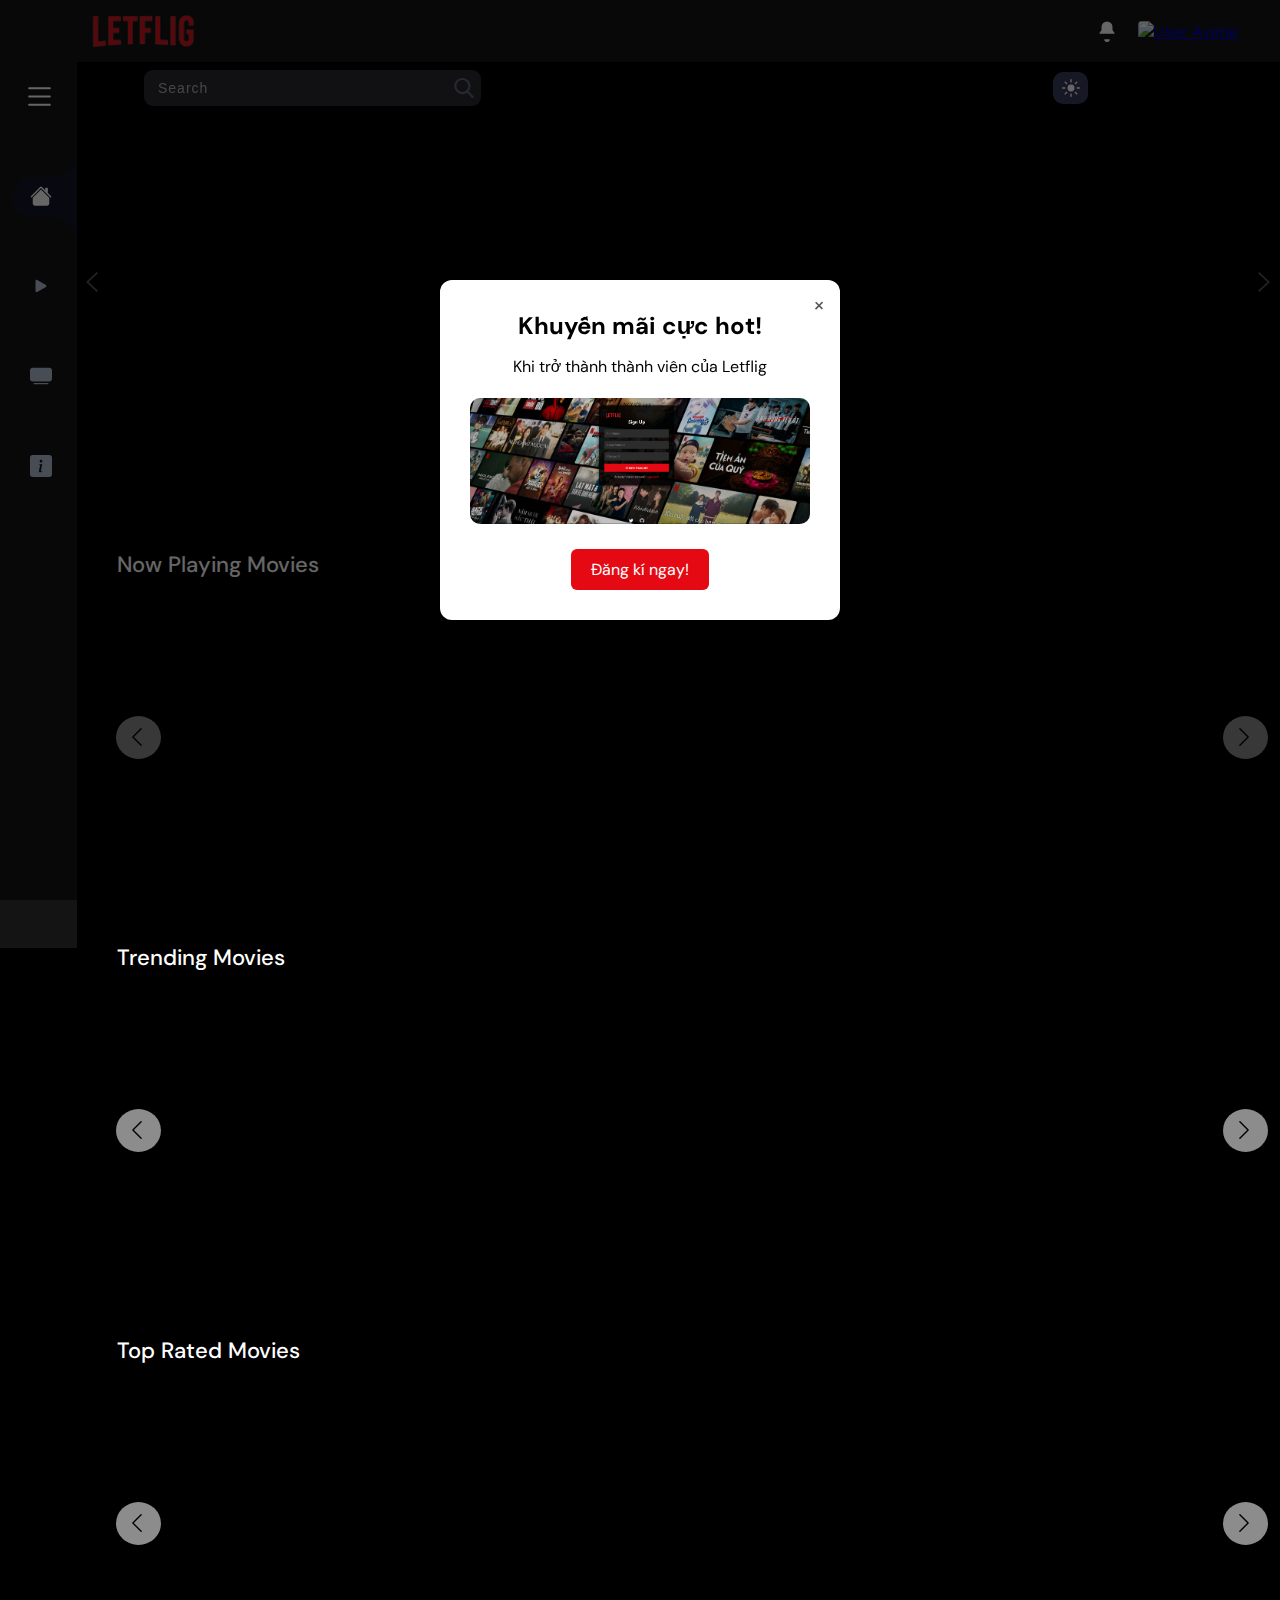
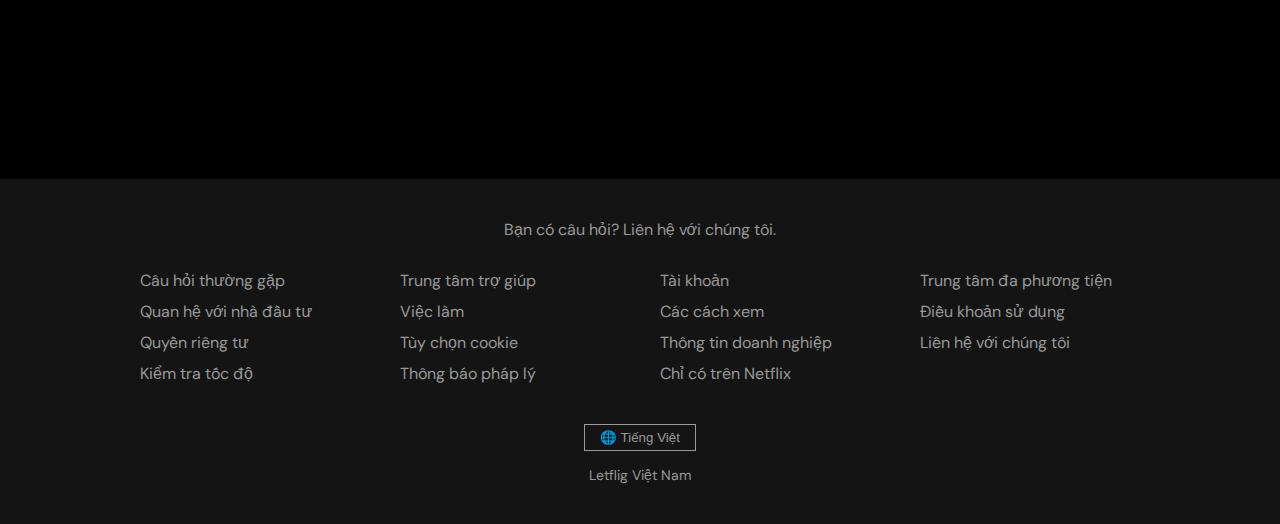
==== commit 8fb40c6d: "update: popup" ====
--- a/home.html
+++ b/home.html
@@ -259,5 +259,15 @@
     <script src="./scriptl.js"></script>
     
 </body>
+<div class="popup-ad" id="popupAd">
+    <div class="popup-content">
+        <span class="close-btn" onclick="document.getElementById('popupAd').style.display='none'">&times;</span>
+        <h2>Khuyến mãi cực hot!</h2>
+        <p>Khi trở thành thành viên của Letflig</p>
+        <br/>
+        <img src="./resources/popup.png" alt="Promo">
+        <a href="./signup.html" class="popup-link">Đăng kí ngay!</a>
+    </div>
+</div>
 
 </html>--- a/style.css
+++ b/style.css
@@ -3437,4 +3437,298 @@
   .login-link a:hover {
     text-decoration: underline;
   }
-  +  
+  .section_two_letflig{
+    background-image: url("./resources/bg.jpg");
+  }
+
+        .icon-png {
+            width: 22px;
+            height: 22px;
+            vertical-align: middle;
+        }
+
+        .sidenavlinks {
+            display: flex;
+            align-items: center;
+        }
+
+        .team-section {
+            padding: 40px 20px;
+            background-color: #121212;
+            color: #fff;
+            text-align: center;
+            border-radius: 10px;
+        }
+
+        .team-title {
+            font-size: 32px;
+            margin-bottom: 30px;
+            font-family: 'Kumbh Sans', sans-serif;
+            animation: slideInDown 1s ease-out; /* Animation cho tiêu đề nhóm */
+        }
+
+        .team-container {
+            display: flex;
+            flex-wrap: wrap;
+            justify-content: center;
+            gap: 30px;
+        }
+
+        .member-card {
+            background-color: #1e1e1e;
+            border-radius: 20px;
+            padding: 20px;
+            width: 220px;
+            transition: transform 0.3s;
+            box-shadow: 0 0 15px rgba(255, 255, 255, 0.05);
+            opacity: 0;
+            transform: translateY(20px);
+            animation: fadeIn 0.5s ease-out forwards; /* Animation cho thẻ thành viên */
+            margin: 15px;
+        }
+
+        .team-container > .member-card:nth-child(1) {
+            animation-delay: 0.2s;
+        }
+
+        .team-container > .member-card:nth-child(2) {
+            animation-delay: 0.4s;
+        }
+
+        .team-container > .member-card:nth-child(3) {
+            animation-delay: 0.6s;
+        }
+
+        .member-card:hover {
+            transform: scale(1.05);
+        }
+
+        .member-img {
+            width: 200px;
+            height: 200px;
+            object-fit: cover;
+            border-radius: 15px;
+            margin-bottom: 15px;
+            display: block;
+        }
+
+        .member-info {
+            display: flex;
+            justify-content: center;
+            align-items: center;
+            gap: 5px;
+            margin-bottom: 5px;
+            flex-wrap: wrap;
+        }
+
+        .member-name {
+            font-size: 18px;
+            font-weight: 600;
+            margin: 0 0 5px;
+            text-align: center;
+            word-break: break-word;
+        }
+
+        .member-id {
+            font-size: 14px;
+            color: #aaa;
+            margin: 0 0 10px;
+            text-align: center;
+        }
+
+        .member-role {
+            font-size: 16px;
+            color: #ccc;
+        }
+
+        .introduce_group h1 {
+            animation: slideInDown 1.2s ease-out; /* Animation cho tiêu đề giới thiệu */
+        }
+
+        .card {
+            opacity: 0;
+            transform: translateX(-30px);
+            animation: slideInLeft 0.6s ease-out forwards; /* Animation cho thẻ giới thiệu */
+            margin-bottom: 20px;
+        }
+
+        .about_container > .card:nth-child(2) {
+            animation-delay: 0.3s;
+        }
+
+        .about_container > .card:nth-child(3) {
+            animation-delay: 0.6s;
+        }
+
+        .about_container > .card:nth-child(4) {
+            animation-delay: 0.9s;
+        }
+
+        .about_container > .card:nth-child(5) {
+            animation-delay: 1.2s;
+        }
+
+        .contactUs a {
+            opacity: 0;
+            transform: scale(0.8);
+            animation: zoomIn 0.4s ease-out forwards; /* Animation cho liên hệ */
+            margin: 0 10px;
+        }
+
+        .contactUs a:nth-child(1) {
+            animation-delay: 1.4s;
+        }
+
+        .contactUs a:nth-child(2) {
+            animation-delay: 1.6s;
+        }
+
+        /* Định nghĩa các keyframes cho animation */
+        @keyframes slideInDown {
+            0% {
+                opacity: 0;
+                transform: translateY(-50px);
+            }
+
+            100% {
+                opacity: 1;
+                transform: translateY(0);
+            }
+        }
+
+        @keyframes fadeIn {
+            0% {
+                opacity: 0;
+                transform: translateY(20px);
+            }
+
+            100% {
+                opacity: 1;
+                transform: translateY(0);
+            }
+        }
+
+        @keyframes slideInLeft {
+            0% {
+                opacity: 0;
+                transform: translateX(-30px);
+            }
+
+            100% {
+                opacity: 1;
+                transform: translateX(0);
+            }
+        }
+
+        @keyframes zoomIn {
+            0% {
+                opacity: 0;
+                transform: scale(0.8);
+            }
+
+            100% {
+                opacity: 1;
+                transform: scale(1);
+            }
+        }
+        @keyframes pulse {
+            0% {
+                color: #eee;
+            }
+            100% {
+                color: #aaa;
+            }
+        }
+    
+        @keyframes fadeIn {
+            0% {
+                opacity: 0;
+            }
+            100% {
+                opacity: 1;
+            }
+        }
+    
+        @keyframes slideInBottom {
+            0% {
+                opacity: 0;
+                transform: translateY(20px);
+            }
+            100% {
+                opacity: 1;
+                transform: translateY(0);
+            }
+        }
+
+        .popup-ad {
+            position: fixed;
+            top: 0;
+            left: 0;
+            width: 100%;
+            height: 100%;
+            background: rgba(0, 0, 0, 0.6);
+            display: flex;
+            justify-content: center;
+            align-items: center;
+            z-index: 9999;
+        }
+    
+        .popup-content {
+            background: #fff;
+            padding: 30px;
+            border-radius: 12px;
+            text-align: center;
+            max-width: 400px;
+            box-shadow: 0 4px 10px rgba(0, 0, 0, 0.3);
+            font-family: 'DM Sans', sans-serif;
+            position: relative;
+            animation: popupFadeIn 0.3s ease-in-out;
+        }
+    
+        .popup-content img {
+            max-width: 100%;
+            height: auto;
+            max-height: 250px;
+            border-radius: 10px;
+            object-fit: cover;
+        }
+    
+        .popup-content h2 {
+            margin-bottom: 15px;
+        }
+    
+        .popup-link {
+            display: inline-block;
+            margin-top: 20px;
+            padding: 10px 20px;
+            background: #e50914;
+            color: white;
+            text-decoration: none;
+            border-radius: 6px;
+            transition: background 0.3s ease;
+        }
+    
+        .popup-link:hover {
+            background: #b00610;
+        }
+    
+        .close-btn {
+            position: absolute;
+            top: 10px;
+            right: 15px;
+            font-size: 22px;
+            cursor: pointer;
+            color: #555;
+        }
+    
+        @keyframes popupFadeIn {
+            from {
+                opacity: 0;
+                transform: scale(0.9);
+            }
+            to {
+                opacity: 1;
+                transform: scale(1);
+            }
+        }